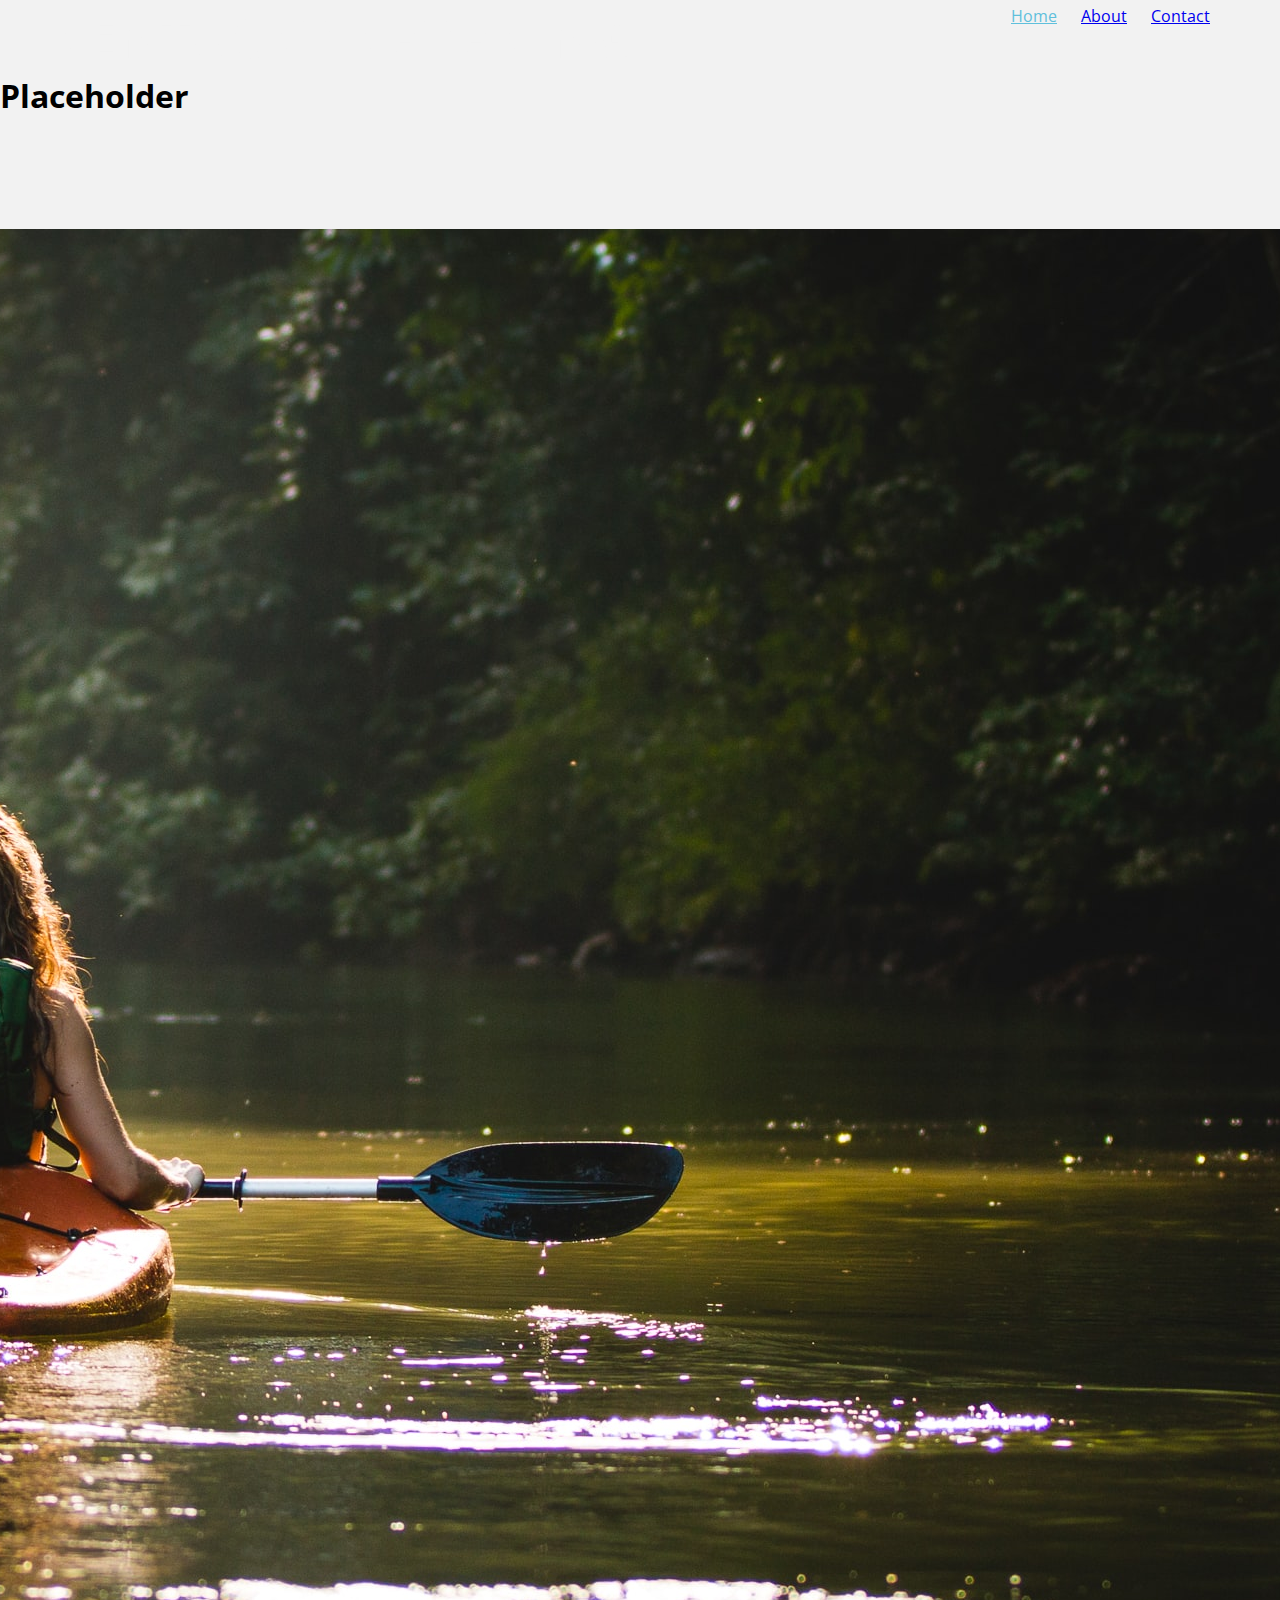
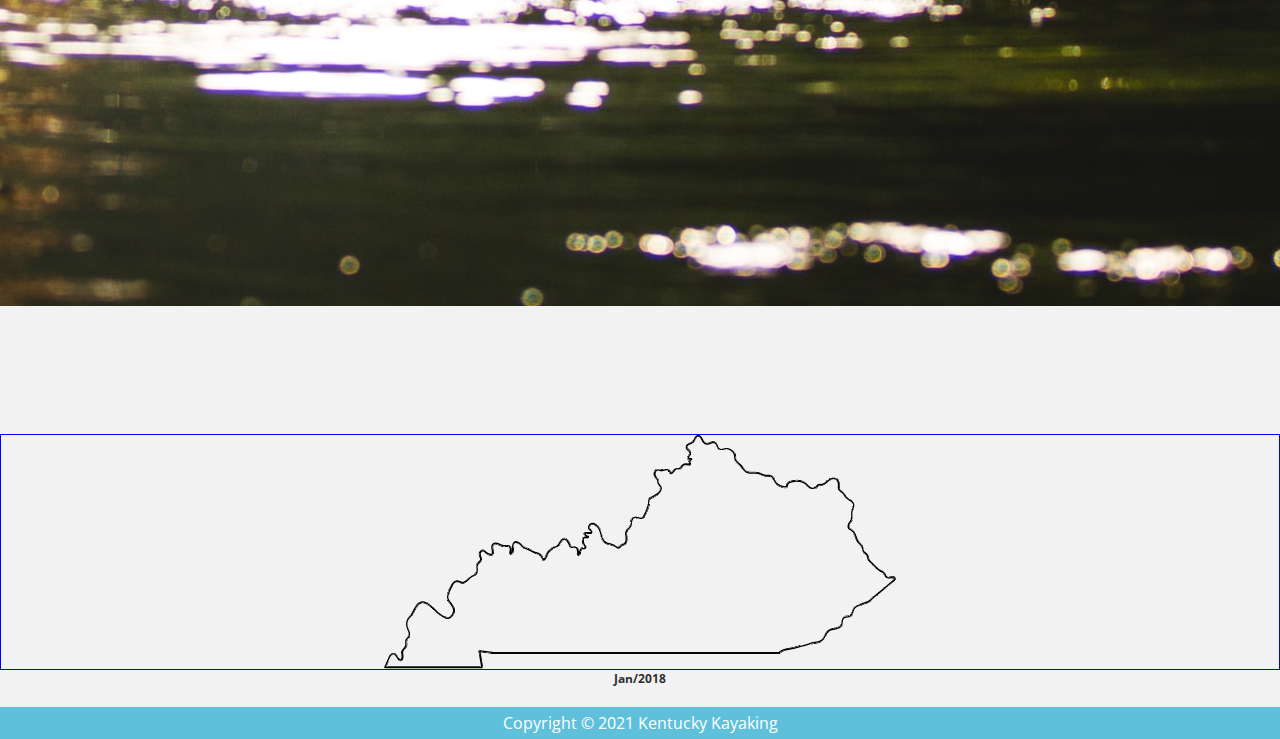
==== index.html @ fbd9eb54 "restructured html, comments added" ====
<!DOCTYPE html>
<html lang="en">

<!--

    1) I think you were looking for the <head></head> tag instead of <header></header>
    2) Everything other than the html tag and DOCTYPE should either be inside <head> or inside <body>, you should only have one <head> and one <body>

-->
<head>
<title>Kentucky Kayaking</title>
  <link href="https://fonts.googleapis.com/css2?family=Roboto:wght@300&display=swap" rel="stylesheet">
  <link rel="stylesheet" href="assets/css/styles.css">


  <meta name="viewport" content="width=device-width, initial-scale=1">
</head>
 <body>

    <!--  We are going to try and use flexbox for the main nav, this will be exactly the same on all the pages except we will put your active css class on whatever link the page is so for instance active is on Home in this file but it should be on the About Us link on aboutus.html etc  -->
    <div class="content main-nav">
        <a class="logo" href="index.html"><h2>Kentucky Kayaking</h2></a>
      <!-- Start Navigation -->

      <nav>
        <ul>
          <li><a href="index.html" class="active">Home</a></li>
          <li><a href="about.html">About</a></li>
          <li><a href="contact.html">Contact</a></li>
        </ul>
      </nav>
      
    </div>

<!--    <div class="loading loading&#45;&#45;full-height"></div>-->
  

<!--    I cannot find where your two column text layout is supposed to be-->
    <h1>Placeholder</h1>
      <section>

        <header class="showcase">
            <div class="container showcase-inner">
              <img src="assets/images/Kayaking.jpg" alt="Kayaker">
              <h1>Kentucky Kayaking</h1>
              <p>This is your one stop shop for all things kayaying in the state of Kentucky.</p>
              <a href="contact.html" class="btn">Contact Us</a>
            </div>
        </header>

      </section>

    <!-- TWO COLUMN -->
    <section class="two-column reverse">
      <div>
        <img src="assets/images/KY.gif" alt="State of Kentucky">
      </div>
    </section>
<!-- FOOTER -->
     <footer>
        <p>Copyright &copy; 2021 Kentucky Kayaking</p>
     </footer>

 <script src= "assets/js/script.js"></script>

 </body>
</html>
---- assets/css/styles.css ----
@import url('https://fonts.googleapis.com/css?family=Open+Sans');

/* ===================================

	We want to think about are css file with a very "hierarchal" approach

	 I would put all html element styles at the top. Styles that will effect the most number of things and below should be more and more specific rules,
	media queries should typically always be at the bottom of a page for instance because they likely only affect a single element on a page but also only affect it when the screen size is at a certain point.

	At the very bottom I have pasted in some css on a current work problem, It might not be useful to you but hopefully you can get an understanding of how I organize my css, just uncomment it to get a better look at it, your text editor should have a comment/ uncomment hotkey I strongly recommend learning it

 ==================================== */

	/*
		box-sizing: border box on the * element applies to every element. I noticed you also declare it on a couple other elements/classes just something to note

	 */
* {
  margin: 0;
  padding: 0;
  box-sizing: border-box;
}

body {
  background-color: #F2F2F2;
  font-family: 'Open Sans', sans-serif;
}

/* I removed all your header tags so this rule isnt being applied anywhere */
header {
	width: 100%;
	background-color: #2F2F2F;
	position: fixed;
	z-index: 999;
}

/* Begin Navigation Styling */
nav {
	width: 100%;
	display: none;
}

nav ul {
	list-style: none;
}

/* Why there is nothing wrong with this level of specificity, it might be better to just make focus on the single element here. I
/*nav ul li a {*/
/*	text-decoration: none;*/
/*	color: #F2F2F2;*/
/*	font-size: 18px;*/
/*	line-height: 40px;*/
/*	transition: 0.3s ease-out;*/
/*}*/

/*nav ul li a:hover {*/
/*	color: #5FC0DC;*/
/*}*/

/* Start Menu Bar Styling */
.content {
  padding: 0 20px;
}



.logo {
  color: #F2F2F2;
  text-transform: uppercase;
  text-decoration: none;
  font-size: 36px;
  font-weight: bold;
}

.toggler {
  color: #5FC0DC;
  cursor: pointer;
  position: absolute;
  top: 8px;
  right: 50px;
}



.active {
  color: #5FC0DC;
}

.side-nav {
  text-align: center;
}

.side-nav a {
  text-decoration: none;
  color: #FFE500;
  padding-right: 15px;
  line-height: 40px;
}

/* End of navigation styling */
section {
  margin-top: 500px;
  text-align: center;
  font-size: 10px;
  color: #2F2F2F;
  margin-bottom: 20px;
}

section:after {
  content: 'Jan/2018';
  font-size: 12px;
  font-weight: bold;
}

#info {
  padding-top: 200px;
  text-align: center;
  color: #FFE500;
}

@media screen and (min-width: 872px) {
  
  .content {
    padding: 0 50px;
  }
  
  .toggler {
    display: none;
  }
  
  nav {
    display: inline-block !important; /* prevents the navigation to hide when resizing */
    position: relative;
    width: auto;
    float: none;
    padding: 5px 0;
  }
 
  nav ul {
    float: left;
  }
  
  nav ul li {
    display: inline-block;
    padding-right: 20px;
  }
  
  .side-nav {
   float: right;
  }
}

/**
* body background styling and image
*/

.showcase {
	/*
		1) color affects text only which is why you cant see anything in this class.
		2) do you want this to be a here image?
		3) Be very careful with absolute positioning things, it can cause a lot of confusion and generally there are some more simpler methods of laying things out
		 -- id offer more help with the image but I dont quite know what your goal is
	 */
  color: #fff;
  height: 100vh;
  position: relative;
}


 /*
 	Absolute positioning is throughing you off a little bit, try styleing the showcase div from the top, also keep in mind that we already have an img tag in the html that links off to the image so we dont need to set the background image as the picture as well, unless we want a hero image with text to be displayed over top, if that is the desired outcome than remove the img tag from the html
  */
.showcase:before {
  content: '';
  background: url('../images/Kayaking.jpg') no-repeat center center/cover;
  position: absolute;
  top: 0;
  left: 0;
  width: 100%;
  height: 100%;
  z-index: -1;
}

/**
* Main Content Styling
*/

.showcase .showcase-inner {
   display: flex;
   flex-direction: row;
   align-items: center;
   justify-content: center;
   text-align: center;
   height: 100%;
}

/*
	probably just have one h1 {} rule at the top and have the H1 styled the same on all pages
 */
.showcase h1 {
   font-size: 4rem;
}

/*
	same with the p tag. globally set these variables as a starting point and then if you need them different later on, you can make a more specific css class
 */
.showcase p {
   font-size: 1.3rem;
}

/**
* Contact Us Styling
*/

/* Style inputs with type="text", select elements and textareas */
input[type=text], select, textarea {
  width: 100%; 
  padding: 12px; 
  border: 1px solid #ccc; /* Gray border */
  border-radius: 4px; /* Rounded borders */
  box-sizing: border-box;
  margin-top: 6px; 
  margin-bottom: 16px; 
  resize: vertical /* Allow the user to vertically resize the textarea (not horizontally) */
}

/* Style the submit button with a specific background color etc */
input[type=submit] {
  background-color: #04AA6D;
  color: white;
  padding: 12px 20px;
  border: none;
  border-radius: 4px;
  cursor: pointer;
}

/* When moving the mouse over the submit button, add a darker green color */
input[type=submit]:hover {
  background-color: #45a049;
}

/* Add a background color and some padding around the form */
.container {
  border-radius: 5px;
  background-color: #f2f2f2;
  padding: 20px;
}


/**
* Loading Spinner Styling ****COURSE REQUIREMENT****
*/
.loading {
  display: flex;
  justify-content: center;
}

.loading--full-height {
  align-items: center;
  height: 100%;
}

.loading::after {
  content: ""; /* requirement for display */
  width: 50px;
  height: 50px;
  border: 10px solid #dddddd;
  border-top-color: #009579;
  border-bottom-color: lightblue;
  border-radius: 50%;
  transform: rotate(0.16turn);
  animation: loading 1s ease infinite;
}

@keyframes loading {
  to {
    transform: rotate(1turn);
  }
  from {
    transform: rotate(0turn);
  }

}

/**
* Footer Styling
*/

footer {
  display: flex;
  justify-content: center;
  padding: 5px;
  background-color: #5FC0DC;
  color: #fff;
}

/* TWO COLUMN FLEXBOX */
.two-column reverse {
  display:flex;
  flex-direction:row-reverse;
}
.two-column div {
  border:1px solid blue; 
  flex:1; 
  display:flex;
  justify-content:center;
  align-items:center;
  text-align:center;
  color: #2F2F2F;
}

/*
	Chris's added styles below
 */

.main-nav {
	display: flex;
	justify-content: space-between;
}


/*body {*/
/*	font-family: 'Ubuntu', sans-serif;*/
/*	@apply text-gray-50;*/
/*}*/

/*main {*/
/*	@apply p-6;*/
/*}*/

/*h1 {*/
/*	font-size: 40px;*/
/*	font-weight: 700;*/
/*	@apply mt-10 pb-4;*/
/*}*/

/*h2 {*/
/*	font-size: 33px;*/
/*	font-weight: 400;*/
/*	@apply mt-8 mb-4;*/
/*}*/

/*h3 {*/
/*	font-size: 28px;*/
/*	font-weight: 400;*/
/*}*/

/*h4 {*/
/*	font-size: 23px;*/
/*	font-weight: 400;*/
/*}*/

/*!*  Subtitle  *!*/
/*h5 {*/
/*	font-size: 19px;*/
/*	font-weight: 500;*/
/*	color: #6F7885;*/
/*}*/

/*p {*/
/*	font-size: 16px;*/
/*	font-weight: 400;*/
/*}*/

/*a {*/
/*	font-size: 16px;*/
/*	font-weight: 500;*/
/*	color: #008DD5;*/

/*}*/


/*small, .text-small {*/
/*	font-size: 13px;*/
/*	font-weight: 400;*/
/*}*/



/*input, #card-element {*/
/*	@apply*/
/*	block*/
/*	w-full*/
/*	py-2*/
/*	px-4*/
/*	text-gray-100*/
/*	border-b-2*/
/*	bg-input-inactive*/
/*	border-gray-400*/
/*	focus:border-blue-500*/
/*	focus:bg-input-active*/
/*	transition*/
/*	duration-300*/
/*	outline-none*/
/*}*/

/*!**/
/*	Number input remove default increment/ decrement styling start*/
/* *!*/
/*input::-webkit-outer-spin-button,*/
/*input::-webkit-inner-spin-button {*/
/*	-webkit-appearance: none;*/
/*	margin: 0;*/
/*}*/

/*!* Firefox *!*/
/*input[type=number] {*/
/*	-moz-appearance: textfield;*/
/*}*/

/*input[type='date'] {*/
/*	-webkit-appearance: textfield;*/
/*	-moz-appearance: textfield;*/
/*	appearance: textfield;*/
/*}*/
/*!**/
/*	Number input remove default increment/ decrement styling end*/
/* *!*/


/*.select {*/
/*	overflow: hidden;*/
/*	position: relative;*/
/*	display: block;*/
/*}*/


/*!*https://img.icons8.com/ios-glyphs/344/chevron-down.png*!*/
/*select {*/
/*	padding: .9rem .7rem;*/
/*	@apply*/
/*	block*/
/*	w-full*/
/*	py-2*/
/*	text-gray-100*/
/*	border-b-2*/
/*	bg-input-inactive*/
/*	border-gray-400*/
/*	focus:border-blue-500*/
/*	focus:bg-input-active*/
/*	transition*/
/*	duration-300*/
/*	outline-none;*/
/*}*/

/*button {*/
/*	@apply*/
/*	outline-none;*/

/*}*/

/*!* ----- Images & Thumbnails ----- *!*/

/*img.item {*/
/*	display: block;*/
/*	object-fit: contain;*/
/*	max-width: fit-content;*/
/*	width: 4rem;*/
/*	height: 4rem;*/
/*}*/

/*img.item.thumbnail {*/
/*	width: 1.5rem;*/
/*	height: 1.5rem;*/
/*}*/

/*!* ----- Buttons ----- *!*/

/*.btn {*/
/*	@apply px-12 py-2 rounded-full w-full uppercase tracking-wide ring-gray-300;*/
/*}*/
/*.btn:hover {*/
/*	@apply opacity-95;*/
/*}*/
/*.btn:focus {*/
/*	@apply outline-none ring;*/
/*}*/
/*.btn:disabled {*/
/*	@apply opacity-25;*/
/*}*/

/*.btn.btn-link {*/
/*	@apply p-0;*/
/*}*/
/*.btn.btn-link:focus {*/
/*	@apply outline-none ring-0;*/
/*}*/

/*.btn-primary {*/
/*	@apply text-gray-100;*/
/*	background: rgb(10,173,255);*/
/*	background: linear-gradient(180deg, rgba(10,173,255,1) 0%, rgba(0,141,213,1) 100%);*/
/*	box-shadow: 0 2px 4px rgba(0, 141, 213, 0.3);*/
/*}*/

/*.btn-danger {*/
/*	@apply text-gray-100;*/
/*	background: linear-gradient(180deg, rgb(235, 99, 71) 0%, rgb(232, 76, 43) 100%);*/
/*	box-shadow: 0 2px 4px rgba(232, 76, 43, 0.3);*/
/*}*/

/*.btn-dark {*/
/*	@apply text-gray-100;*/
/*	background: rgb(84, 90, 100);*/
/*	background: linear-gradient(180deg, rgba(84, 90, 100,1) 0%, rgba(65, 70, 78, 1) 100%);*/
/*	box-shadow: 0 2px 4px rgba(65, 70, 78, 0.3);*/
/*}*/

/*.btn-disabled {*/
/*	background-color: transparent;*/
/*	@apply text-gray-400 border-2 border-gray-400*/
/*}*/

/*.btn-secondary {*/
/*	position:relative;*/
/*}*/
/*.btn-secondary::before {*/
/*	content:"";*/
/*	position:absolute;*/
/*	top:0;*/
/*	left:0;*/
/*	right:0;*/
/*	bottom:0;*/
/*	border-radius:50px;*/
/*	padding:2px;*/
/*	background:linear-gradient(180deg, rgba(10,173,255,1) 0%, rgba(0,141,213,1) 100%);*/
/*	-webkit-mask:*/
/*			linear-gradient(#fff 0 0) content-box,*/
/*			linear-gradient(#fff 0 0);*/
/*	-webkit-mask-composite: destination-out;*/
/*	mask-composite: exclude;*/
/*}*/

/*.btn-primary-outline {*/
/*	position: relative;*/
/*}*/
/*.btn-primary-outline::before {*/
/*	content: "";*/
/*	position: absolute;*/
/*	top: 0;*/
/*	left: 0;*/
/*	right: 0;*/
/*	bottom: 0;*/
/*	border-radius: 50px;*/
/*	padding: 2px;*/
/*	background: linear-gradient(180deg, rgba(10,173,255,1) 0%, rgba(0,141,213,1) 100%);*/
/*	-webkit-mask: linear-gradient(#fff 0 0) content-box, linear-gradient(#fff 0 0);*/
/*	-webkit-mask-composite: destination-out;*/
/*	mask-composite: exclude;*/
/*}*/

/*@media (min-width: 1024px) {*/
/*	.btn {*/
/*		@apply w-auto;*/
/*	}*/
/*}*/
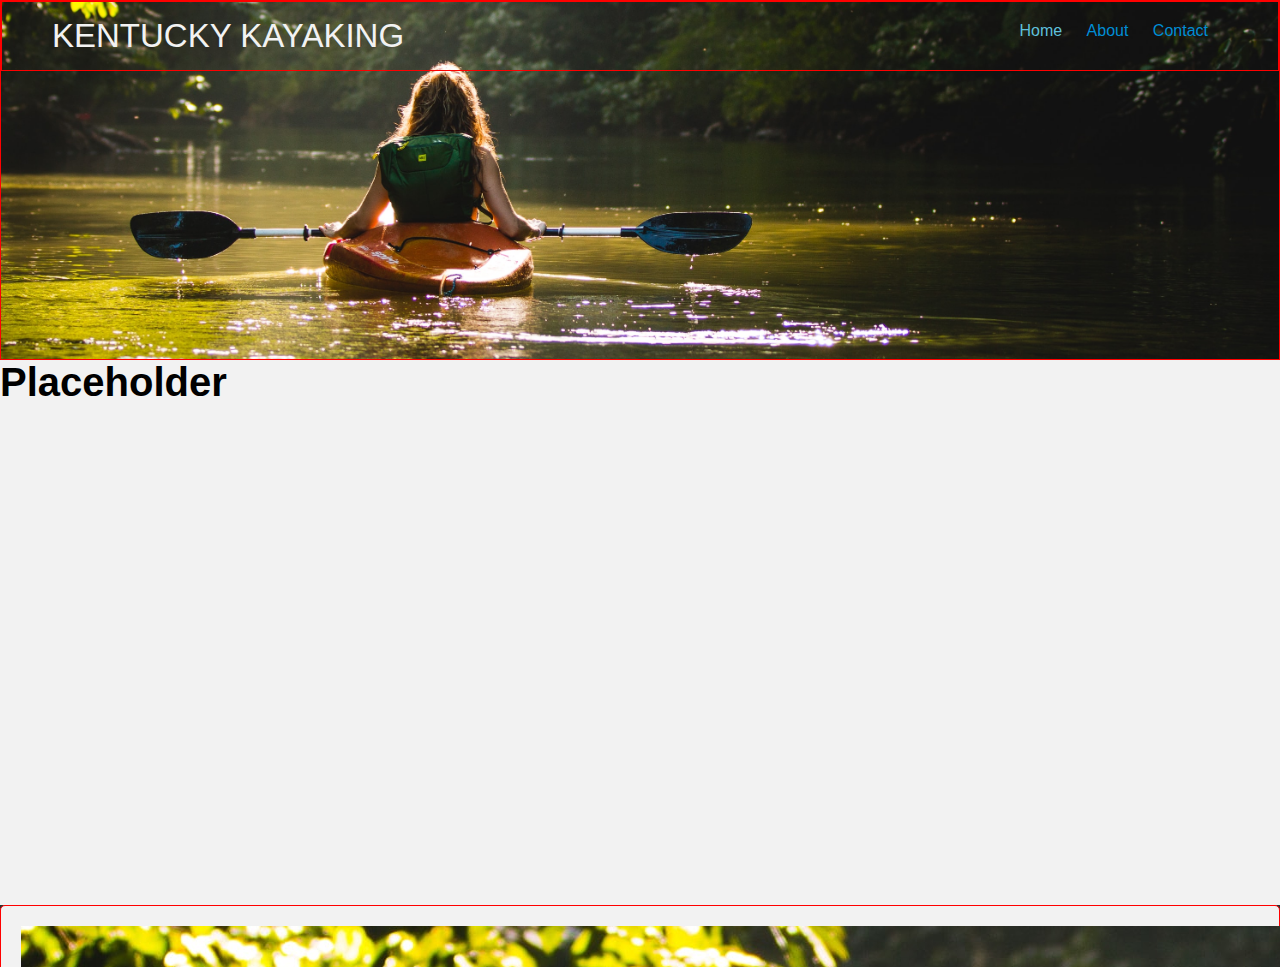
==== commit 3931576f: "flexbox hero image" ====
--- a/index.html
+++ b/index.html
@@ -18,17 +18,22 @@
  <body>
 
     <!--  We are going to try and use flexbox for the main nav, this will be exactly the same on all the pages except we will put your active css class on whatever link the page is so for instance active is on Home in this file but it should be on the About Us link on aboutus.html etc  -->
-    <div class="content main-nav">
-        <a class="logo" href="index.html"><h2>Kentucky Kayaking</h2></a>
-      <!-- Start Navigation -->
+    <div class="hero-image">
 
-      <nav>
-        <ul>
-          <li><a href="index.html" class="active">Home</a></li>
-          <li><a href="about.html">About</a></li>
-          <li><a href="contact.html">Contact</a></li>
-        </ul>
-      </nav>
+        <div class="nav-flex">
+
+            <a class="logo" href="index.html"><h2>Kentucky Kayaking</h2></a>
+
+            <nav>
+                <ul>
+                  <li><a href="index.html" class="active">Home</a></li>
+                  <li><a href="about.html">About</a></li>
+                  <li><a href="contact.html">Contact</a></li>
+                </ul>
+            </nav>
+
+
+        </div>
       
     </div>
 
@@ -50,12 +55,7 @@
 
       </section>
 
-    <!-- TWO COLUMN -->
-    <section class="two-column reverse">
-      <div>
-        <img src="assets/images/KY.gif" alt="State of Kentucky">
-      </div>
-    </section>
+
 <!-- FOOTER -->
      <footer>
         <p>Copyright &copy; 2021 Kentucky Kayaking</p>
--- a/assets/css/styles.css
+++ b/assets/css/styles.css
@@ -23,6 +23,7 @@
 
 body {
   background-color: #F2F2F2;
+	width: 100%;
   font-family: 'Open Sans', sans-serif;
 }
 
@@ -58,9 +59,6 @@
 /*}*/
 
 /* Start Menu Bar Styling */
-.content {
-  padding: 0 20px;
-}
 
 
 
@@ -72,13 +70,7 @@
   font-weight: bold;
 }
 
-.toggler {
-  color: #5FC0DC;
-  cursor: pointer;
-  position: absolute;
-  top: 8px;
-  right: 50px;
-}
+
 
 
 
@@ -86,16 +78,7 @@
   color: #5FC0DC;
 }
 
-.side-nav {
-  text-align: center;
-}
-
-.side-nav a {
-  text-decoration: none;
-  color: #FFE500;
-  padding-right: 15px;
-  line-height: 40px;
-}
+
 
 /* End of navigation styling */
 section {
@@ -118,95 +101,83 @@
   color: #FFE500;
 }
 
-@media screen and (min-width: 872px) {
   
   .content {
     padding: 0 50px;
   }
   
-  .toggler {
-    display: none;
-  }
-  
-  nav {
-    display: inline-block !important; /* prevents the navigation to hide when resizing */
-    position: relative;
-    width: auto;
-    float: none;
-    padding: 5px 0;
-  }
- 
-  nav ul {
-    float: left;
-  }
-  
-  nav ul li {
-    display: inline-block;
-    padding-right: 20px;
-  }
-  
-  .side-nav {
-   float: right;
-  }
-}
-
-/**
-* body background styling and image
-*/
-
-.showcase {
-	/*
-		1) color affects text only which is why you cant see anything in this class.
-		2) do you want this to be a here image?
-		3) Be very careful with absolute positioning things, it can cause a lot of confusion and generally there are some more simpler methods of laying things out
-		 -- id offer more help with the image but I dont quite know what your goal is
-	 */
-  color: #fff;
-  height: 100vh;
-  position: relative;
-}
+.toggler {
+	display: none;
+}
+
+nav {
+	display: inline-block !important; /* prevents the navigation to hide when resizing */
+	position: relative;
+	width: auto;
+	float: none;
+	padding: 5px 0;
+}
+
+a {
+  color: #ffffff;
+  font-size: 18px;
+  text-decoration: none;
+}
+
+a:hover {
+  color: #5FC0DC;
+}
+
+nav ul a {
+	margin-top: auto;
+}
+
+nav ul li {
+	display: inline-block;
+	padding-right: 20px;
+}
+
+.side-nav {
+	float: right;
+}
+
+div {
+	border: red solid 1px;
+}
+
 
 
  /*
  	Absolute positioning is throughing you off a little bit, try styleing the showcase div from the top, also keep in mind that we already have an img tag in the html that links off to the image so we dont need to set the background image as the picture as well, unless we want a hero image with text to be displayed over top, if that is the desired outcome than remove the img tag from the html
   */
-.showcase:before {
-  content: '';
-  background: url('../images/Kayaking.jpg') no-repeat center center/cover;
-  position: absolute;
-  top: 0;
-  left: 0;
-  width: 100%;
-  height: 100%;
-  z-index: -1;
+.hero-image {
+	width:100vw;
+
+	  background: url('../images/Kayaking.jpg') no-repeat center center/cover;
+	  height: 40vh;
+	  z-index: -1;
+
+}
+
+.nav-flex {
+	padding: 15px 50px 15px 50px;
+	display: flex;
+	justify-content: space-between;
 }
 
 /**
 * Main Content Styling
 */
 
-.showcase .showcase-inner {
-   display: flex;
-   flex-direction: row;
-   align-items: center;
-   justify-content: center;
-   text-align: center;
-   height: 100%;
-}
 
 /*
 	probably just have one h1 {} rule at the top and have the H1 styled the same on all pages
  */
-.showcase h1 {
-   font-size: 4rem;
-}
 
 /*
 	same with the p tag. globally set these variables as a starting point and then if you need them different later on, you can make a more specific css class
  */
-.showcase p {
-   font-size: 1.3rem;
-}
+
 
 /**
 * Contact Us Styling
@@ -313,244 +284,253 @@
 	Chris's added styles below
  */
 
+
+@media screen and (min-width: 768px) {
+
+}
+
+
+
+
+
 .main-nav {
 	display: flex;
 	justify-content: space-between;
 }
 
 
-/*body {*/
-/*	font-family: 'Ubuntu', sans-serif;*/
-/*	@apply text-gray-50;*/
-/*}*/
-
-/*main {*/
-/*	@apply p-6;*/
-/*}*/
-
-/*h1 {*/
-/*	font-size: 40px;*/
-/*	font-weight: 700;*/
-/*	@apply mt-10 pb-4;*/
-/*}*/
-
-/*h2 {*/
-/*	font-size: 33px;*/
-/*	font-weight: 400;*/
-/*	@apply mt-8 mb-4;*/
-/*}*/
-
-/*h3 {*/
-/*	font-size: 28px;*/
-/*	font-weight: 400;*/
-/*}*/
-
-/*h4 {*/
-/*	font-size: 23px;*/
-/*	font-weight: 400;*/
-/*}*/
-
-/*!*  Subtitle  *!*/
-/*h5 {*/
-/*	font-size: 19px;*/
-/*	font-weight: 500;*/
-/*	color: #6F7885;*/
-/*}*/
-
-/*p {*/
-/*	font-size: 16px;*/
-/*	font-weight: 400;*/
-/*}*/
-
-/*a {*/
-/*	font-size: 16px;*/
-/*	font-weight: 500;*/
-/*	color: #008DD5;*/
-
-/*}*/
-
-
-/*small, .text-small {*/
-/*	font-size: 13px;*/
-/*	font-weight: 400;*/
-/*}*/
-
-
-
-/*input, #card-element {*/
-/*	@apply*/
-/*	block*/
-/*	w-full*/
-/*	py-2*/
-/*	px-4*/
-/*	text-gray-100*/
-/*	border-b-2*/
-/*	bg-input-inactive*/
-/*	border-gray-400*/
-/*	focus:border-blue-500*/
-/*	focus:bg-input-active*/
-/*	transition*/
-/*	duration-300*/
-/*	outline-none*/
-/*}*/
-
-/*!**/
-/*	Number input remove default increment/ decrement styling start*/
-/* *!*/
-/*input::-webkit-outer-spin-button,*/
-/*input::-webkit-inner-spin-button {*/
-/*	-webkit-appearance: none;*/
-/*	margin: 0;*/
-/*}*/
-
-/*!* Firefox *!*/
-/*input[type=number] {*/
-/*	-moz-appearance: textfield;*/
-/*}*/
-
-/*input[type='date'] {*/
-/*	-webkit-appearance: textfield;*/
-/*	-moz-appearance: textfield;*/
-/*	appearance: textfield;*/
-/*}*/
-/*!**/
-/*	Number input remove default increment/ decrement styling end*/
-/* *!*/
-
-
-/*.select {*/
-/*	overflow: hidden;*/
-/*	position: relative;*/
-/*	display: block;*/
-/*}*/
-
-
-/*!*https://img.icons8.com/ios-glyphs/344/chevron-down.png*!*/
-/*select {*/
-/*	padding: .9rem .7rem;*/
-/*	@apply*/
-/*	block*/
-/*	w-full*/
-/*	py-2*/
-/*	text-gray-100*/
-/*	border-b-2*/
-/*	bg-input-inactive*/
-/*	border-gray-400*/
-/*	focus:border-blue-500*/
-/*	focus:bg-input-active*/
-/*	transition*/
-/*	duration-300*/
-/*	outline-none;*/
-/*}*/
-
-/*button {*/
-/*	@apply*/
-/*	outline-none;*/
-
-/*}*/
-
-/*!* ----- Images & Thumbnails ----- *!*/
-
-/*img.item {*/
-/*	display: block;*/
-/*	object-fit: contain;*/
-/*	max-width: fit-content;*/
-/*	width: 4rem;*/
-/*	height: 4rem;*/
-/*}*/
-
-/*img.item.thumbnail {*/
-/*	width: 1.5rem;*/
-/*	height: 1.5rem;*/
-/*}*/
-
-/*!* ----- Buttons ----- *!*/
-
-/*.btn {*/
-/*	@apply px-12 py-2 rounded-full w-full uppercase tracking-wide ring-gray-300;*/
-/*}*/
-/*.btn:hover {*/
-/*	@apply opacity-95;*/
-/*}*/
-/*.btn:focus {*/
-/*	@apply outline-none ring;*/
-/*}*/
-/*.btn:disabled {*/
-/*	@apply opacity-25;*/
-/*}*/
-
-/*.btn.btn-link {*/
-/*	@apply p-0;*/
-/*}*/
-/*.btn.btn-link:focus {*/
-/*	@apply outline-none ring-0;*/
-/*}*/
-
-/*.btn-primary {*/
-/*	@apply text-gray-100;*/
-/*	background: rgb(10,173,255);*/
-/*	background: linear-gradient(180deg, rgba(10,173,255,1) 0%, rgba(0,141,213,1) 100%);*/
-/*	box-shadow: 0 2px 4px rgba(0, 141, 213, 0.3);*/
-/*}*/
-
-/*.btn-danger {*/
-/*	@apply text-gray-100;*/
-/*	background: linear-gradient(180deg, rgb(235, 99, 71) 0%, rgb(232, 76, 43) 100%);*/
-/*	box-shadow: 0 2px 4px rgba(232, 76, 43, 0.3);*/
-/*}*/
-
-/*.btn-dark {*/
-/*	@apply text-gray-100;*/
-/*	background: rgb(84, 90, 100);*/
-/*	background: linear-gradient(180deg, rgba(84, 90, 100,1) 0%, rgba(65, 70, 78, 1) 100%);*/
-/*	box-shadow: 0 2px 4px rgba(65, 70, 78, 0.3);*/
-/*}*/
-
-/*.btn-disabled {*/
-/*	background-color: transparent;*/
-/*	@apply text-gray-400 border-2 border-gray-400*/
-/*}*/
-
-/*.btn-secondary {*/
-/*	position:relative;*/
-/*}*/
-/*.btn-secondary::before {*/
-/*	content:"";*/
-/*	position:absolute;*/
-/*	top:0;*/
-/*	left:0;*/
-/*	right:0;*/
-/*	bottom:0;*/
-/*	border-radius:50px;*/
-/*	padding:2px;*/
-/*	background:linear-gradient(180deg, rgba(10,173,255,1) 0%, rgba(0,141,213,1) 100%);*/
-/*	-webkit-mask:*/
-/*			linear-gradient(#fff 0 0) content-box,*/
-/*			linear-gradient(#fff 0 0);*/
-/*	-webkit-mask-composite: destination-out;*/
-/*	mask-composite: exclude;*/
-/*}*/
-
-/*.btn-primary-outline {*/
-/*	position: relative;*/
-/*}*/
-/*.btn-primary-outline::before {*/
-/*	content: "";*/
-/*	position: absolute;*/
-/*	top: 0;*/
-/*	left: 0;*/
-/*	right: 0;*/
-/*	bottom: 0;*/
-/*	border-radius: 50px;*/
-/*	padding: 2px;*/
-/*	background: linear-gradient(180deg, rgba(10,173,255,1) 0%, rgba(0,141,213,1) 100%);*/
-/*	-webkit-mask: linear-gradient(#fff 0 0) content-box, linear-gradient(#fff 0 0);*/
-/*	-webkit-mask-composite: destination-out;*/
-/*	mask-composite: exclude;*/
-/*}*/
-
-/*@media (min-width: 1024px) {*/
-/*	.btn {*/
-/*		@apply w-auto;*/
-/*	}*/
-/*}*/+body {
+	font-family: 'Ubuntu', sans-serif;
+	@apply text-gray-50;
+}
+
+main {
+	@apply p-6;
+}
+
+h1 {
+	font-size: 40px;
+	font-weight: 700;
+	@apply mt-10 pb-4;
+}
+
+h2 {
+	font-size: 33px;
+	font-weight: 400;
+	@apply mt-8 mb-4;
+}
+
+h3 {
+	font-size: 28px;
+	font-weight: 400;
+}
+
+h4 {
+	font-size: 23px;
+	font-weight: 400;
+}
+
+/*  Subtitle  */
+h5 {
+	font-size: 19px;
+	font-weight: 500;
+	color: #6F7885;
+}
+
+p {
+	font-size: 16px;
+	font-weight: 400;
+}
+
+a {
+	font-size: 16px;
+	font-weight: 500;
+	color: #008DD5;
+
+}
+
+
+small, .text-small {
+	font-size: 13px;
+	font-weight: 400;
+}
+
+
+
+input, #card-element {
+	@apply
+	block
+	w-full
+	py-2
+	px-4
+	text-gray-100
+	border-b-2
+	bg-input-inactive
+	border-gray-400
+	focus:border-blue-500
+	focus:bg-input-active
+	transition
+	duration-300
+	outline-none
+}
+
+/*
+	Number input remove default increment/ decrement styling start
+ */
+input::-webkit-outer-spin-button,
+input::-webkit-inner-spin-button {
+	-webkit-appearance: none;
+	margin: 0;
+}
+
+/* Firefox */
+input[type=number] {
+	-moz-appearance: textfield;
+}
+
+input[type='date'] {
+	-webkit-appearance: textfield;
+	-moz-appearance: textfield;
+	appearance: textfield;
+}
+/*
+	Number input remove default increment/ decrement styling end
+ */
+
+
+.select {
+	overflow: hidden;
+	position: relative;
+	display: block;
+}
+
+
+/*https://img.icons8.com/ios-glyphs/344/chevron-down.png*/
+select {
+	padding: .9rem .7rem;
+	@apply
+	block
+	w-full
+	py-2
+	text-gray-100
+	border-b-2
+	bg-input-inactive
+	border-gray-400
+	focus:border-blue-500
+	focus:bg-input-active
+	transition
+	duration-300
+	outline-none;
+}
+
+button {
+	@apply
+	outline-none;
+
+}
+
+/* ----- Images & Thumbnails ----- */
+
+img.item {
+	display: block;
+	object-fit: contain;
+	max-width: fit-content;
+	width: 4rem;
+	height: 4rem;
+}
+
+img.item.thumbnail {
+	width: 1.5rem;
+	height: 1.5rem;
+}
+
+/* ----- Buttons ----- */
+
+.btn {
+	@apply px-12 py-2 rounded-full w-full uppercase tracking-wide ring-gray-300;
+}
+.btn:hover {
+	@apply opacity-95;
+}
+.btn:focus {
+	@apply outline-none ring;
+}
+.btn:disabled {
+	@apply opacity-25;
+}
+
+.btn.btn-link {
+	@apply p-0;
+}
+.btn.btn-link:focus {
+	@apply outline-none ring-0;
+}
+
+.btn-primary {
+	@apply text-gray-100;
+	background: rgb(10,173,255);
+	background: linear-gradient(180deg, rgba(10,173,255,1) 0%, rgba(0,141,213,1) 100%);
+	box-shadow: 0 2px 4px rgba(0, 141, 213, 0.3);
+}
+
+.btn-danger {
+	@apply text-gray-100;
+	background: linear-gradient(180deg, rgb(235, 99, 71) 0%, rgb(232, 76, 43) 100%);
+	box-shadow: 0 2px 4px rgba(232, 76, 43, 0.3);
+}
+
+.btn-dark {
+	@apply text-gray-100;
+	background: rgb(84, 90, 100);
+	background: linear-gradient(180deg, rgba(84, 90, 100,1) 0%, rgba(65, 70, 78, 1) 100%);
+	box-shadow: 0 2px 4px rgba(65, 70, 78, 0.3);
+}
+
+.btn-disabled {
+	background-color: transparent;
+	@apply text-gray-400 border-2 border-gray-400
+}
+
+.btn-secondary {
+	position:relative;
+}
+.btn-secondary::before {
+	content:"";
+	position:absolute;
+	top:0;
+	left:0;
+	right:0;
+	bottom:0;
+	border-radius:50px;
+	padding:2px;
+	background:linear-gradient(180deg, rgba(10,173,255,1) 0%, rgba(0,141,213,1) 100%);
+	-webkit-mask:
+			linear-gradient(#fff 0 0) content-box,
+			linear-gradient(#fff 0 0);
+	-webkit-mask-composite: destination-out;
+	mask-composite: exclude;
+}
+
+.btn-primary-outline {
+	position: relative;
+}
+.btn-primary-outline::before {
+	content: "";
+	position: absolute;
+	top: 0;
+	left: 0;
+	right: 0;
+	bottom: 0;
+	border-radius: 50px;
+	padding: 2px;
+	background: linear-gradient(180deg, rgba(10,173,255,1) 0%, rgba(0,141,213,1) 100%);
+	-webkit-mask: linear-gradient(#fff 0 0) content-box, linear-gradient(#fff 0 0);
+	-webkit-mask-composite: destination-out;
+	mask-composite: exclude;
+}
+
+@media (min-width: 1024px) {
+	.btn {
+		@apply w-auto;
+	}
+}